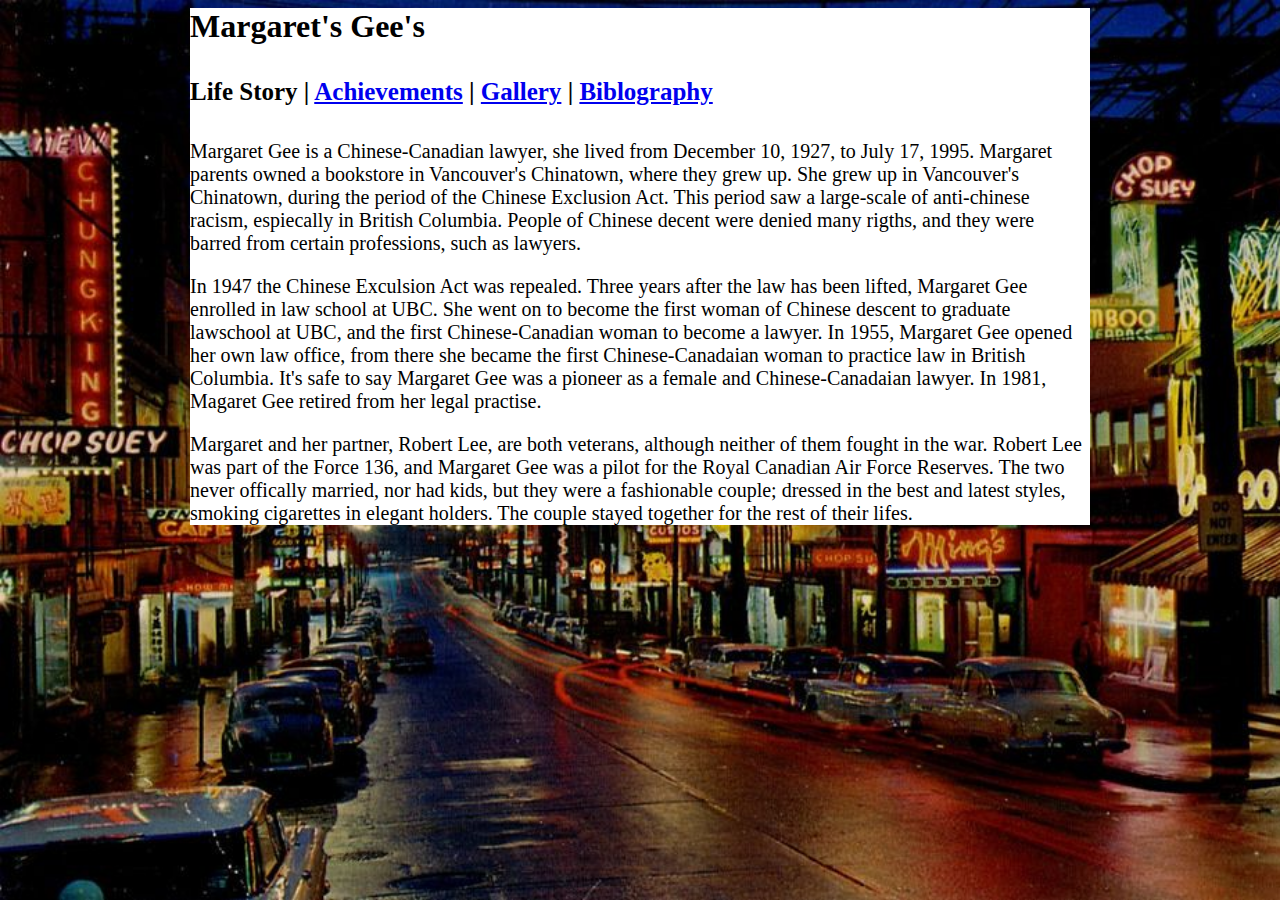
==== 3rd Website/index.html @ 8e1644f1 "Add files via upload" ====
<head>
	<link rel="stylesheet" href="theme.css">
</head>

<body>
	
	<div>
	<h1>Margaret's Gee's</h1>

		
		<h4>Life Story | <a href="achievements.html">Achievements</a>  | <a href="gallery.html">Gallery</a> | <a href="bibliography.html">Biblography</a></h4>
		
		<p>Margaret Gee is a Chinese-Canadian lawyer, she lived from December 10, 1927, to July 17, 1995. Margaret parents owned a bookstore in Vancouver's Chinatown, where they grew up. She grew up in Vancouver's Chinatown, during the period of the Chinese Exclusion Act. This period saw a large-scale of anti-chinese racism, espiecally in British Columbia. People of Chinese decent were denied many rigths, and they were barred from certain professions, such as lawyers.</p>
		
		<p>In 1947 the Chinese Exculsion Act was repealed. Three years after the law has been lifted, Margaret Gee enrolled in law school at UBC. She went on to become the first woman of Chinese descent to graduate lawschool at UBC, and the first Chinese-Canadian woman to become a lawyer. In 1955, Margaret Gee opened her own law office, from there she became the first Chinese-Canadaian woman to practice law in British Columbia. It's safe to say Margaret Gee was a pioneer as a female and Chinese-Canadaian lawyer. In 1981, Magaret Gee retired from her legal practise.</p>
			
		<p>Margaret and her partner, Robert Lee, are both veterans, although neither of them fought in the war. Robert Lee was part of the Force 136, and Margaret Gee was a pilot for the Royal Canadian Air Force Reserves. The two never offically married, nor had kids, but they were a fashionable couple; dressed in the best and latest styles, smoking cigarettes in elegant holders. The couple stayed together for the rest of their lifes.</p> 
	</div>
</body>
---- 3rd Website/theme.css ----
body{
	font-family:;
	background-image: url(china.jpg);
	background-size: cover;
	
}

img{
	border: solid black 5px;
	width: 250px
}

p,ul{
	font-size: 20px;
	
}

h4{
	font-size: 25px 
}

div{
	background-color: white;
	margin-left: auto;
	margin-right: auto;
	width: 900px;
	;
	
	
}
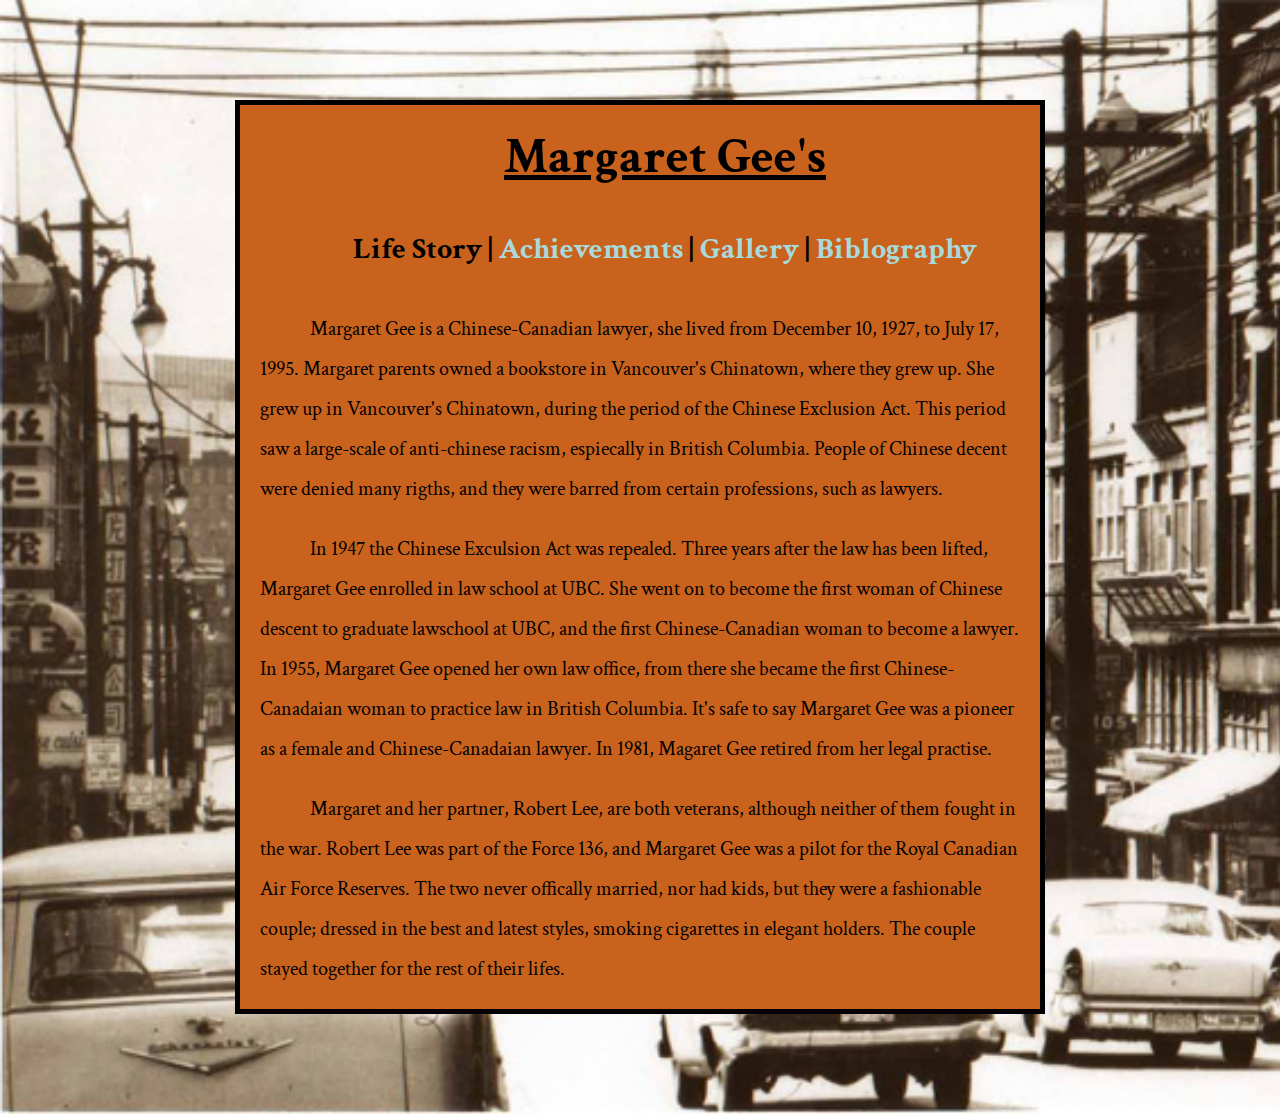
==== commit b3abef0b: "Add files via upload" ====
--- a/3rd Website/index.html
+++ b/3rd Website/index.html
@@ -1,12 +1,14 @@
 
 <head>
 	<link rel="stylesheet" href="theme.css">
+	<link rel="preconnect" href="https://fonts.gstatic.com">
+	<link href="https://fonts.googleapis.com/css2?family=Crimson+Text&family=Noto+Serif:ital@1&display=swap" rel="stylesheet">
 </head>
 
 <body>
 	
 	<div>
-	<h1>Margaret's Gee's</h1>
+	<h1>Margaret Gee's</h1>
 
 		
 		<h4>Life Story | <a href="achievements.html">Achievements</a>  | <a href="gallery.html">Gallery</a> | <a href="bibliography.html">Biblography</a></h4>
--- a/3rd Website/theme.css
+++ b/3rd Website/theme.css
@@ -1,7 +1,7 @@
 
 body{
-	font-family:;
-	background-image: url(china.jpg);
+	font-family: 'Crimson Text', serif; 
+	background-image: url(town.jpg);
 	background-size: cover;
 	
 }
@@ -13,19 +13,63 @@
 
 p,ul{
 	font-size: 20px;
+	margin-left: 20px;
+	margin-right: 20px;
+	line-height: 2em;
+}
+
+h1{
+	text-align: center;
+	margin-top: 20px;
+	font-size: 50px;
+	text-decoration: underline 5px;
+}
+
+
+h4{
+	font-size: 30px;
+	text-align: center;
+	background-color: 
+
+}
+
+div{
+	background-color: #c9621d;
+	margin-top: 100px;
+	margin-right: auto;
+	margin-left: auto;
+	margin-bottom: 100px;
+	width: 800px;
+	text-indent: 50px;
+	border: solid black 5px;
+
+}
+
+table{
+	font-size:20px;
+}
+
+
+a:link{
+	text-decoration: none;
+	color: #a8dadc;
 	
 }
 
-h4{
-	font-size: 25px 
+a:visited {
+	color: #a8dadc;
 }
 
-div{
-	background-color: white;
-	margin-left: auto;
-	margin-right: auto;
-	width: 900px;
-	;
+a:hover {
+	color: a8dadc;
 	
-	
-}+}
+
+a:active{
+	color: white;
+}
+
+
+
+
+
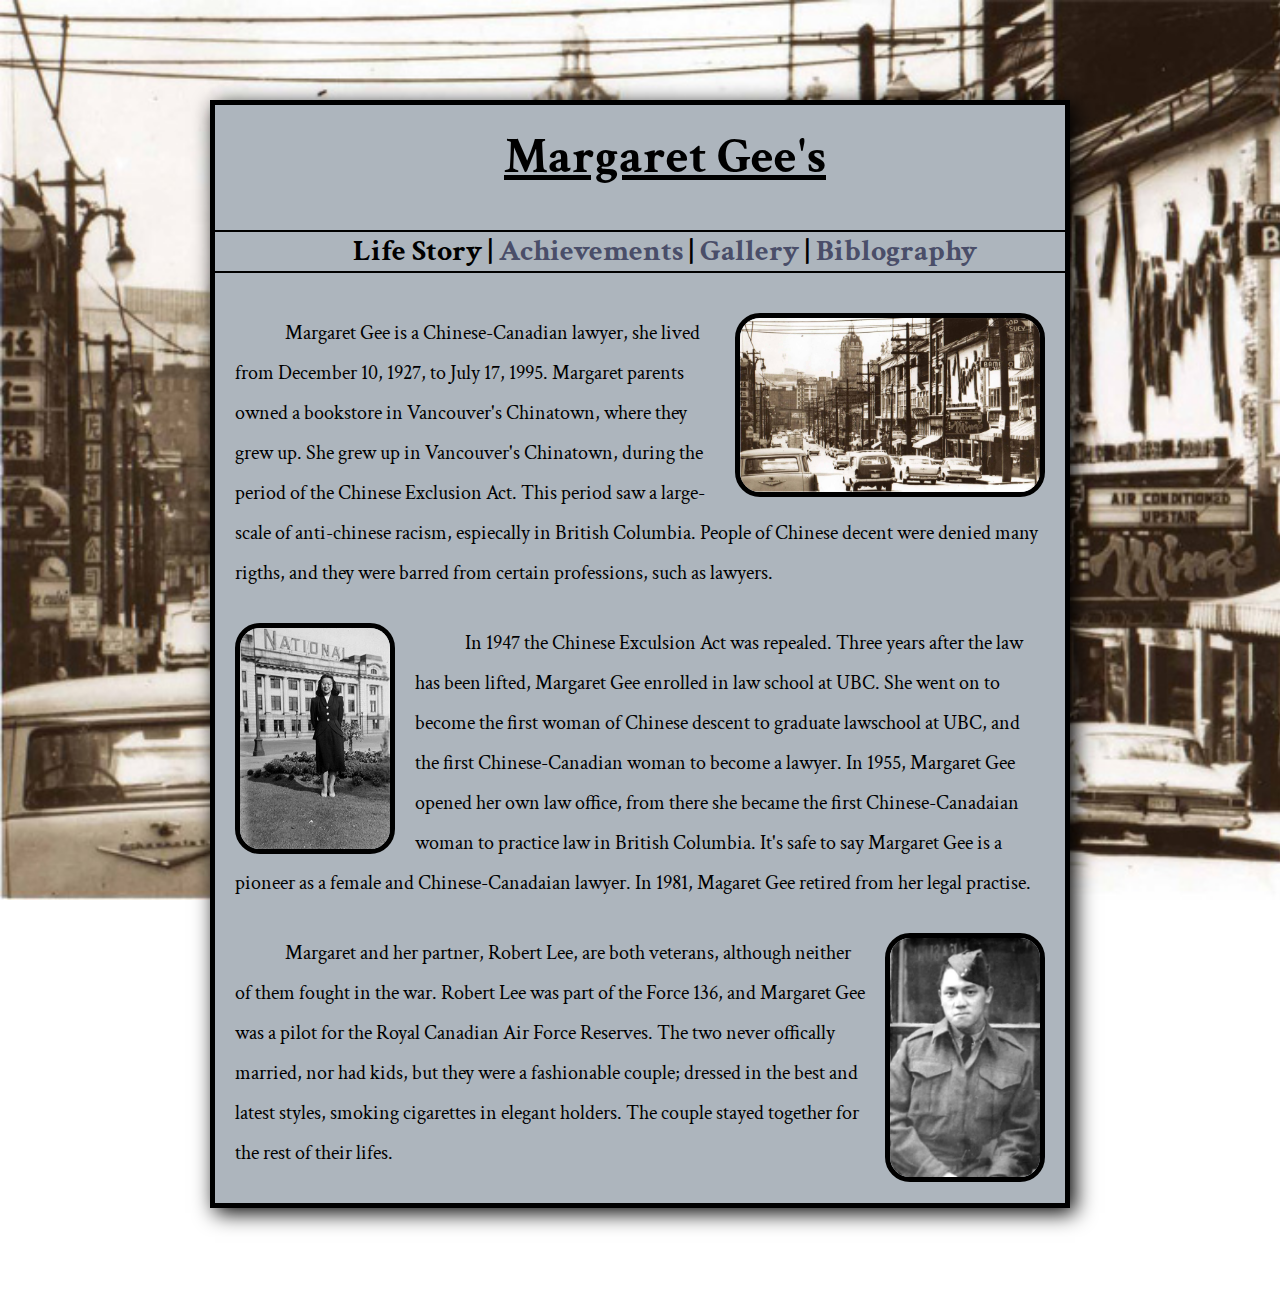
==== commit 1c14d26d: "Add files via upload" ====
--- a/3rd Website/index.html
+++ b/3rd Website/index.html
@@ -3,19 +3,27 @@
 	<link rel="stylesheet" href="theme.css">
 	<link rel="preconnect" href="https://fonts.gstatic.com">
 	<link href="https://fonts.googleapis.com/css2?family=Crimson+Text&family=Noto+Serif:ital@1&display=swap" rel="stylesheet">
+	
+	
 </head>
 
 <body>
 	
-	<div>
+	<div class="index">
 	<h1>Margaret Gee's</h1>
 
 		
 		<h4>Life Story | <a href="achievements.html">Achievements</a>  | <a href="gallery.html">Gallery</a> | <a href="bibliography.html">Biblography</a></h4>
 		
+		<img src="town.jpg" width="300px" class="index">
+		
 		<p>Margaret Gee is a Chinese-Canadian lawyer, she lived from December 10, 1927, to July 17, 1995. Margaret parents owned a bookstore in Vancouver's Chinatown, where they grew up. She grew up in Vancouver's Chinatown, during the period of the Chinese Exclusion Act. This period saw a large-scale of anti-chinese racism, espiecally in British Columbia. People of Chinese decent were denied many rigths, and they were barred from certain professions, such as lawyers.</p>
 		
-		<p>In 1947 the Chinese Exculsion Act was repealed. Three years after the law has been lifted, Margaret Gee enrolled in law school at UBC. She went on to become the first woman of Chinese descent to graduate lawschool at UBC, and the first Chinese-Canadian woman to become a lawyer. In 1955, Margaret Gee opened her own law office, from there she became the first Chinese-Canadaian woman to practice law in British Columbia. It's safe to say Margaret Gee was a pioneer as a female and Chinese-Canadaian lawyer. In 1981, Magaret Gee retired from her legal practise.</p>
+		<img src="law.jpg" width="150px" class="left">
+		
+		<p>In 1947 the Chinese Exculsion Act was repealed. Three years after the law has been lifted, Margaret Gee enrolled in law school at UBC. She went on to become the first woman of Chinese descent to graduate lawschool at UBC, and the first Chinese-Canadian woman to become a lawyer. In 1955, Margaret Gee opened her own law office, from there she became the first Chinese-Canadaian woman to practice law in British Columbia. It's safe to say Margaret Gee is a pioneer as a female and Chinese-Canadaian lawyer. In 1981, Magaret Gee retired from her legal practise.</p>
+		
+		<img src="lee.jpg" width="150px" class="index">
 			
 		<p>Margaret and her partner, Robert Lee, are both veterans, although neither of them fought in the war. Robert Lee was part of the Force 136, and Margaret Gee was a pilot for the Royal Canadian Air Force Reserves. The two never offically married, nor had kids, but they were a fashionable couple; dressed in the best and latest styles, smoking cigarettes in elegant holders. The couple stayed together for the rest of their lifes.</p> 
 	</div>
--- a/3rd Website/theme.css
+++ b/3rd Website/theme.css
@@ -3,19 +3,44 @@
 	font-family: 'Crimson Text', serif; 
 	background-image: url(town.jpg);
 	background-size: cover;
+	background-attachment:fixed;
+
+	
+}
+
+img.index{
+	margin-left: 20px;
+	float: right;
+	margin-right: 20px;
+}
+
+img.gallery{
+	width:250px;
+	
+
+	
+}
+
+img.left{
+	float: left;
+	margin-left: 20px;
+	margin-right: 20px;
 	
 }
 
 img{
 	border: solid black 5px;
-	width: 250px
+	border-radius: 25px;
 }
+
+
 
 p,ul{
 	font-size: 20px;
 	margin-left: 20px;
 	margin-right: 20px;
 	line-height: 2em;
+	margin-bottom: 30px;
 }
 
 h1{
@@ -23,50 +48,76 @@
 	margin-top: 20px;
 	font-size: 50px;
 	text-decoration: underline 5px;
+	border:;
+	background-color: ;
+	border-radius: 25px;
 }
 
 
 h4{
 	font-size: 30px;
 	text-align: center;
-	background-color: 
+	background-color:;
+	border-bottom: solid black 2px;
+	border-top: solid black 2px;
 
 }
 
 div{
-	background-color: #c9621d;
+	background-color: #adb5bd;
 	margin-top: 100px;
 	margin-right: auto;
 	margin-left: auto;
 	margin-bottom: 100px;
-	width: 800px;
+	width: 850px;
 	text-indent: 50px;
 	border: solid black 5px;
+	box-shadow:  5px 5px 20px black;
 
 }
 
 table{
 	font-size:20px;
+	background: white;
+	width: 800px;
+	margin-left: 30px;
+	margin-right: 30px; 
+	margin-bottom: 30px;
+	margin-top: 50px;
+	border: solid black 3px;
+	
+}
+
+tr{
+	
+}
+
+
+td,th{
+	border-bottom: 1px solid black;
+	text-align: left;
+	padding: 5px;
+
 }
 
 
 a:link{
 	text-decoration: none;
-	color: #a8dadc;
+	color: #4a4e69;
 	
 }
 
 a:visited {
-	color: #a8dadc;
+	color: #4a4e69;
 }
 
 a:hover {
-	color: a8dadc;
+	color: #ade8f4;
 	
 }
 
 a:active{
-	color: white;
+	color: #ade8f4;
 }
 
 
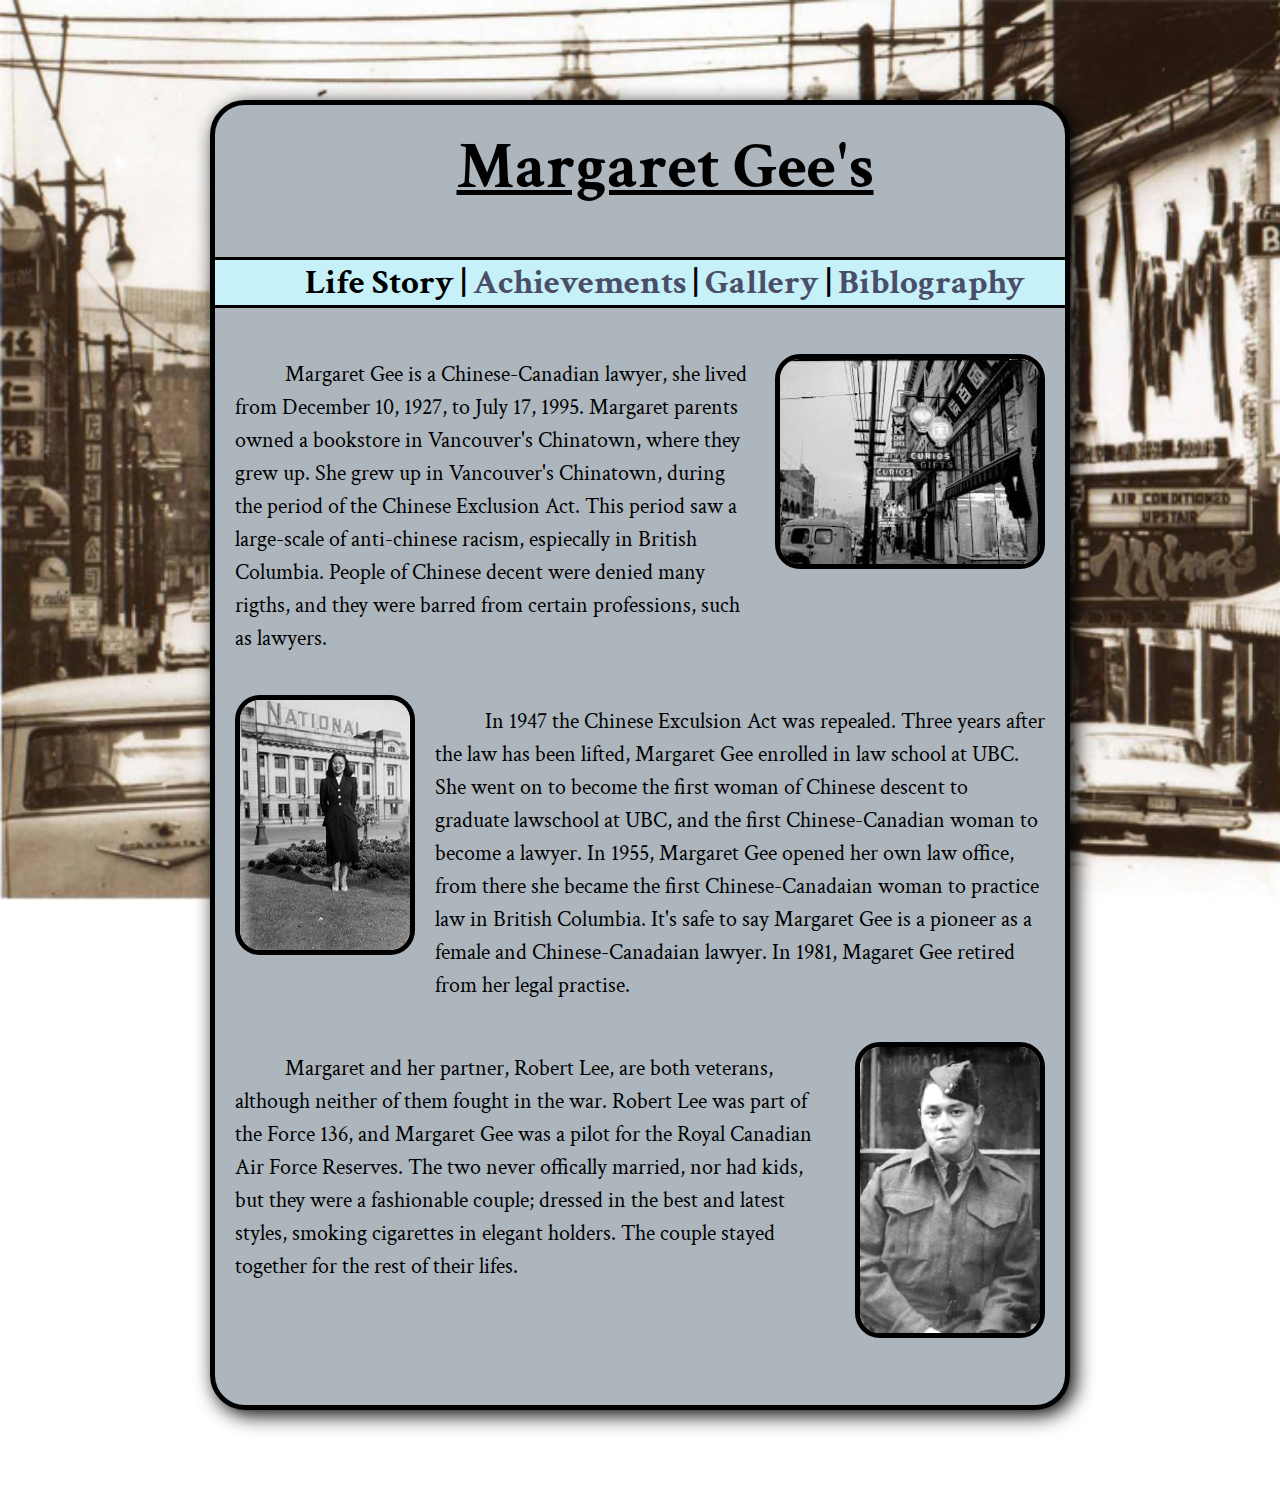
==== commit 0f18fcc0: "Add files via upload" ====
--- a/3rd Website/index.html
+++ b/3rd Website/index.html
@@ -3,30 +3,30 @@
 	<link rel="stylesheet" href="theme.css">
 	<link rel="preconnect" href="https://fonts.gstatic.com">
 	<link href="https://fonts.googleapis.com/css2?family=Crimson+Text&family=Noto+Serif:ital@1&display=swap" rel="stylesheet">
-	
-	
+	<title>Margaret Gee's Lifestory</title>
+
 </head>
 
 <body>
-	
+
 	<div class="index">
 	<h1>Margaret Gee's</h1>
 
-		
+
 		<h4>Life Story | <a href="achievements.html">Achievements</a>  | <a href="gallery.html">Gallery</a> | <a href="bibliography.html">Biblography</a></h4>
-		
-		<img src="town.jpg" width="300px" class="index">
-		
-		<p>Margaret Gee is a Chinese-Canadian lawyer, she lived from December 10, 1927, to July 17, 1995. Margaret parents owned a bookstore in Vancouver's Chinatown, where they grew up. She grew up in Vancouver's Chinatown, during the period of the Chinese Exclusion Act. This period saw a large-scale of anti-chinese racism, espiecally in British Columbia. People of Chinese decent were denied many rigths, and they were barred from certain professions, such as lawyers.</p>
-		
-		<img src="law.jpg" width="150px" class="left">
-		
-		<p>In 1947 the Chinese Exculsion Act was repealed. Three years after the law has been lifted, Margaret Gee enrolled in law school at UBC. She went on to become the first woman of Chinese descent to graduate lawschool at UBC, and the first Chinese-Canadian woman to become a lawyer. In 1955, Margaret Gee opened her own law office, from there she became the first Chinese-Canadaian woman to practice law in British Columbia. It's safe to say Margaret Gee is a pioneer as a female and Chinese-Canadaian lawyer. In 1981, Magaret Gee retired from her legal practise.</p>
-		
-		<img src="lee.jpg" width="150px" class="index">
-			
-		<p>Margaret and her partner, Robert Lee, are both veterans, although neither of them fought in the war. Robert Lee was part of the Force 136, and Margaret Gee was a pilot for the Royal Canadian Air Force Reserves. The two never offically married, nor had kids, but they were a fashionable couple; dressed in the best and latest styles, smoking cigarettes in elegant holders. The couple stayed together for the rest of their lifes.</p> 
+
+		<img src="ct.jpg" width="260px" class="index">
+
+
+		<p >Margaret Gee is a Chinese-Canadian lawyer, she lived from December 10, 1927, to July 17, 1995. Margaret parents owned a bookstore in Vancouver's Chinatown, where they grew up. She grew up in Vancouver's Chinatown, during the period of the Chinese Exclusion Act. This period saw a large-scale of anti-chinese racism, espiecally in British Columbia. People of Chinese decent were denied many rigths, and they were barred from certain professions, such as lawyers.</p>
+
+
+		<img src="law.jpg" width="170px" class="left">
+
+		<p class="l">In 1947 the Chinese Exculsion Act was repealed. Three years after the law has been lifted, Margaret Gee enrolled in law school at UBC. She went on to become the first woman of Chinese descent to graduate lawschool at UBC, and the first Chinese-Canadian woman to become a lawyer. In 1955, Margaret Gee opened her own law office, from there she became the first Chinese-Canadaian woman to practice law in British Columbia. It's safe to say Margaret Gee is a pioneer as a female and Chinese-Canadaian lawyer. In 1981, Magaret Gee retired from her legal practise.</p>
+
+		<img src="lee.jpg" width="180px" class="index">
+
+		<p>Margaret and her partner, Robert Lee, are both veterans, although neither of them fought in the war. Robert Lee was part of the Force 136, and Margaret Gee was a pilot for the Royal Canadian Air Force Reserves. The two never offically married, nor had kids, but they were a fashionable couple; dressed in the best and latest styles, smoking cigarettes in elegant holders. The couple stayed together for the rest of their lifes.</p>
 	</div>
 </body>
-
-
--- a/3rd Website/theme.css
+++ b/3rd Website/theme.css
@@ -1,11 +1,11 @@
 
 body{
-	font-family: 'Crimson Text', serif; 
+	font-family: 'Crimson Text', serif;
 	background-image: url(town.jpg);
 	background-size: cover;
 	background-attachment:fixed;
 
-	
+
 }
 
 img.index{
@@ -15,51 +15,95 @@
 }
 
 img.gallery{
-	width:250px;
-	
+	margin-left: 20px;
 
-	
 }
 
 img.left{
 	float: left;
 	margin-left: 20px;
 	margin-right: 20px;
-	
+	width: 170px;
+
+}
+
+img.war{
+	margin-left: 150px;
+}
+
+img.gallery{
+	margin-left: 50px;
+	margin-right:;
+}
+
+img.gallery2{
+	margin-left: 30px;
 }
 
 img{
 	border: solid black 5px;
 	border-radius: 25px;
+	margin-bottom: 50px;
 }
 
 
 
-p,ul{
-	font-size: 20px;
+p{
+	font-size: 22px;
 	margin-left: 20px;
 	margin-right: 20px;
-	line-height: 2em;
-	margin-bottom: 30px;
+	line-height: 1.5em;
+	margin-bottom: 40px;
+	margin-top: 50px;
 }
+
+ul{
+	font-size: 22px;
+	margin-left: 20px;
+	margin-right: 20px;
+	line-height: 1.5em;
+	margin-bottom: 40px;
+
+}
+
+
+
+p.l{
+	text-align: left;
+}
+
 
 h1{
 	text-align: center;
 	margin-top: 20px;
-	font-size: 50px;
+	font-size: 65px;
 	text-decoration: underline 5px;
 	border:;
 	background-color: ;
 	border-radius: 25px;
 }
 
+h2{
+	font-size:27px;
+}
+
+h3{
+	font-size:27px;
+	margin-top: 50px;
+	margin-left: 20px;
+	margin-right: 20px;
+	text-indent: 0px;
+	text-align: center;
+
+}
+
 
 h4{
-	font-size: 30px;
+	font-size: 35px;
 	text-align: center;
-	background-color:;
-	border-bottom: solid black 2px;
-	border-top: solid black 2px;
+	background-color:#c7f1f9;
+	border-bottom: solid black 3px;
+	border-top: solid black 3px;
 
 }
 
@@ -73,30 +117,39 @@
 	text-indent: 50px;
 	border: solid black 5px;
 	box-shadow:  5px 5px 20px black;
+	border-radius: 35px;
+}
+
+div.index{
+	height:1300px;
+}
+
+table{
+	font-size:22px;
+	background: white;
+	width: 800px;
+	margin-left: 30px;
+	margin-right: 30px;
+	margin-bottom: 30px;
+	margin-top: 50px;
+	border: solid black 3px;
+
 
 }
 
-table{
-	font-size:20px;
-	background: white;
-	width: 800px;
-	margin-left: 30px;
-	margin-right: 30px; 
-	margin-bottom: 30px;
-	margin-top: 50px;
-	border: solid black 3px;
-	
+tr:nth-child(even){
+	background-color: #f2f2f2;
 }
 
-tr{
-	
+tr:hover{
+	background-color: #a2e1d9;
 }
 
 
 td,th{
-	border-bottom: 1px solid black;
+	border: 1px solid black;
 	text-align: left;
-	padding: 5px;
+	padding: 15px;
 
 }
 
@@ -104,7 +157,7 @@
 a:link{
 	text-decoration: none;
 	color: #4a4e69;
-	
+
 }
 
 a:visited {
@@ -112,15 +165,10 @@
 }
 
 a:hover {
-	color: #ade8f4;
-	
+	color: blue;
+
 }
 
 a:active{
 	color: #ade8f4;
 }
-
-
-
-
-
